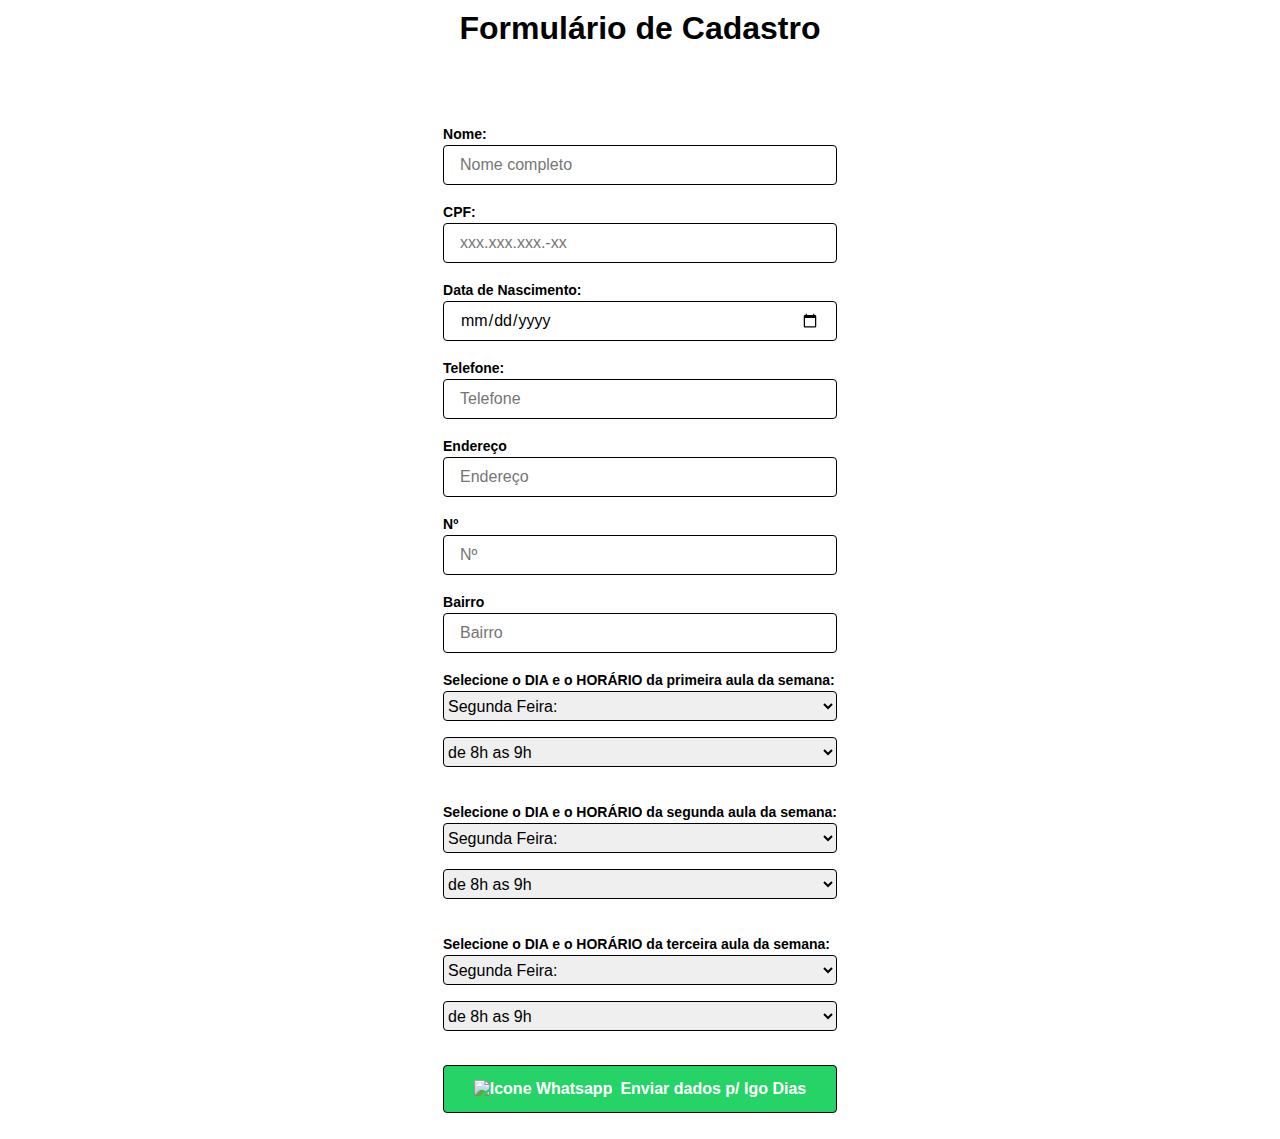
==== index.html @ da079c78 "adicionando código" ====
<!DOCTYPE html>
<html lang="pt-br">

<head>
  <meta charset="UTF-8">
  <meta http-equiv="X-UA-Compatible" content="IE=edge">
  <meta name="viewport" content="width=device-width, initial-scale=1.0">
  <title>Pré Matrícula</title>
  <link rel="stylesheet" href="style.css">
</head>

<body>

  <h1>Formulário de Cadastro</h1>
  <br><br>
  </p>

  <!-- Sem redirecionamento -->
  <!-- <form action="#" method="get" onsubmit="abrirWhatsapp()">
    <input type="text" name="nome" id="nome" placeholder="Nome" required><br>
    <input type="tel" name="telefone" id="telefone" placeholder="Telefone" required><br>
    <input type="email" name="email" id="email" placeholder="E-mail" required><br>
    <textarea name="msg" id="msg" placeholder="Mensagem" cols="30" rows="5" required></textarea><br>
    <button type="submit"><img src="assets/whatsapp.svg" alt="Icone Whatsapp"><span>Enviar dados p/ Whatsapp</span>
    </button>
  </form> -->

  <!-- Com redirecionamento p/ página: obrigado.html -->
  <form action="obrigado.html" method="get" onsubmit="abrirWhatsapp()">
    <p class="cadastro">Nome:</p>
    <input type="text" name="nome" id="nome" placeholder="Nome completo" required><br>
    <p class="cadastro">CPF:</p>
    <input type="text" name="cpf" id="cpf" placeholder="xxx.xxx.xxx.-xx" required><br>
    <p class="cadastro">Data de Nascimento:</p>
    <input type="date" name="data" id="data" placeholder="Data de Nascimento" required><br>
    <p class="cadastro">Telefone:</p>
    <input type="tel" name="telefone" id="telefone" placeholder="Telefone" required><br>
    <p class="cadastro">Endereço</p>
    <input type="text" name="endereco" id="endereco" placeholder="Endereço" required><br>
    <p class="cadastro">Nº</p>
    <input type="text" name="n" id="n" placeholder="Nº" required>
    <p class="cadastro">Bairro</p>
    <input type="text" name="bairro" id="bairro" placeholder="Bairro" required>

    <p class="cadastro">Selecione o DIA e o HORÁRIO da primeira aula da semana:</p>
    <select name="select" id="semana1">
        <option value="Segunda Feira" selected>Segunda Feira:</option>
        <option value="Terça Feira">Terça Feira</option>
        <option value="Quarta Feira">Quarta Feira</option>
        <option value="Quinta Feira">Quinta Feira</option>
        <option value="Sexta Feira">Sexta Feira</option>
        <option value="Sabado">Sabado</option>
    </select>

    <select name="select" id="horario1">
      <option value="de 8h as 9h" selected>de 8h as 9h</option>
      <option value="de 9h as 10h" >de 9h as 10h</option>
      <option value="de 10h as 11h">de 10h as 11h</option>
      <option value="de 11h as 12h">de 11h as 12h</option>
      <option value="de 13h as 14h">de 13h as 14h</option>
      <option value="de 14h as 15h">de 14h as 15h</option>
      <option value="de 15h as 16h">de 15h as 16h</option>
      <option value="de 16h as 17h">de 16h as 17h</option>
      <option value="de 17h as 18h">de 17h as 18h</option>
      <option value="de 18h as 19h">de 18h as 19h</option>
  </select>
  <br>
  <br>
  <p class="cadastro">Selecione o DIA e o HORÁRIO da segunda aula da semana:</p>
  <select name="select" id="semana2">
      <option value="Segunda Feira" selected>Segunda Feira:</option>
      <option value="Terça Feira">Terça Feira</option>
      <option value="Quarta Feira">Quarta Feira</option>
      <option value="Quinta Feira">Quinta Feira</option>
      <option value="Sexta Feira">Sexta Feira</option>
      <option value="Sabado">Sabado</option>
  </select>

  <select name="select" id="horario2">
    <option value="de 8h as 9h" selected>de 8h as 9h</option>
    <option value="de 9h as 10h" >de 9h as 10h</option>
    <option value="de 10h as 11h">de 10h as 11h</option>
    <option value="de 11h as 12h">de 11h as 12h</option>
    <option value="de 13h as 14h">de 13h as 14h</option>
    <option value="de 14h as 15h">de 14h as 15h</option>
    <option value="de 15h as 16h">de 15h as 16h</option>
    <option value="de 16h as 17h">de 16h as 17h</option>
    <option value="de 17h as 18h">de 17h as 18h</option>
    <option value="de 18h as 19h">de 18h as 19h</option>
</select>
<br>
<br>
<p class="cadastro">Selecione o DIA e o HORÁRIO da terceira aula da semana:</p>
<select name="select" id="semana3">
    <option value="Segunda Feira" selected>Segunda Feira:</option>
    <option value="Terça Feira">Terça Feira</option>
    <option value="Quarta Feira">Quarta Feira</option>
    <option value="Quinta Feira">Quinta Feira</option>
    <option value="Sexta Feira">Sexta Feira</option>
    <option value="Sabado">Sabado</option>
</select>

<select name="select" id="horario3">
  <option value="de 8h as 9h" selected>de 8h as 9h</option>
  <option value="de 9h as 10h" >de 9h as 10h</option>
  <option value="de 10h as 11h">de 10h as 11h</option>
  <option value="de 11h as 12h">de 11h as 12h</option>
  <option value="de 13h as 14h">de 13h as 14h</option>
  <option value="de 14h as 15h">de 14h as 15h</option>
  <option value="de 15h as 16h">de 15h as 16h</option>
  <option value="de 16h as 17h">de 16h as 17h</option>
  <option value="de 17h as 18h">de 17h as 18h</option>
  <option value="de 18h as 19h">de 18h as 19h</option>
</select>
<br>
<br>
    <button type="submit"><img src="assets/whatsapp.svg" alt="Icone Whatsapp"><span>Enviar dados p/ Igo Dias</span>
  </form>

  <script>
    function abrirWhatsapp() {
      var nome = document.getElementById("nome").value;
      var cpf = document.getElementById("cpf").value;
      var data = document.getElementById("data").value;
      var telefone = document.getElementById("telefone").value;
      var endereco = document.getElementById("endereco").value;
      var n = document.getElementById("n").value;
      var bairro = document.getElementById("bairro").value;

      var semana1 = document.getElementById("semana1").value;
      var horario1 = document.getElementById("horario1").value;

      var semana2 = document.getElementById("semana2").value;
      var horario2 = document.getElementById("horario2").value;

      var semana3 = document.getElementById("semana3").value;
      var horario3 = document.getElementById("horario3").value;

      var url = "https://wa.me/5599984470177?text=" // Seu numero
        + "*Formulário de Cadastro*" + "%0a" // Mensagem personalizada
        + "%0a" // Quebra de linha
        + "*Nome*: " + nome + "%0a" // Dados do formulário
        + "*CPF*: " + cpf + "%0a"
        + "*Endereço*: " + endereco + "%0a"
        + "*Nº*: " + n + "%0a"
        + "*Telefone*: " + telefone + "%0a"

        + "*Primeiro horário*: " + semana1 + "%0a"
        + "*horario*: " + horario1 + "%0a"

        + "*Segundo horário*: " + semana2 + "%0a"
        + "*horario*: " + horario2 + "%0a"

        + "*Terceiro horário*: " + semana3 + "%0a"
        + "*horario*: " + horario3 + "%0a"; 
      window.open(url, '_blank').focus();
    }
  </script>

</body>

</html>
---- style.css ----
* {
  padding: 0;
  margin: 0;
  font-family: sans-serif;
  box-sizing: border-box;
  border: none;
  text-decoration: none;
}

body {
  display: grid;
  place-content: center;
  width: 100%;
  max-width: 400px;
  margin: 10px auto;

  background-color: #ffffff;
  color: #000000;
}

h1,
p,
a {
  text-align: center;
}


p {
  font-size: 14px;
  margin-top: 16px;
  margin-bottom: 24px;
}

p.cadastro{
  text-align: left;
  font-weight: bold;
  margin-top: 3px;
  margin-bottom: 3px;
}

input,
textarea,
button{
  width: 100%;
  margin-bottom: 16px;
  border-radius: 4px;
  font-size: 16px;
  border: 1px solid black;
}

select {
  width: 100%;
  height: 30px;
  margin-bottom: 16px;
  border-radius: 4px;
  font-size: 16px;
  border: 1px solid black;
}

input,
textarea {
  padding: 16px;
}

input,
button {
  height: 40px;
}

button {
  cursor: pointer;
  background-color: #25d366;
  color: #ffffff;
  display: flex;
  align-items: center;
  justify-content: center;
  font-weight: bold;
  height: 48px;
}

button img {
  margin-right: 8px;
}

a {
  color: #25d366;
}
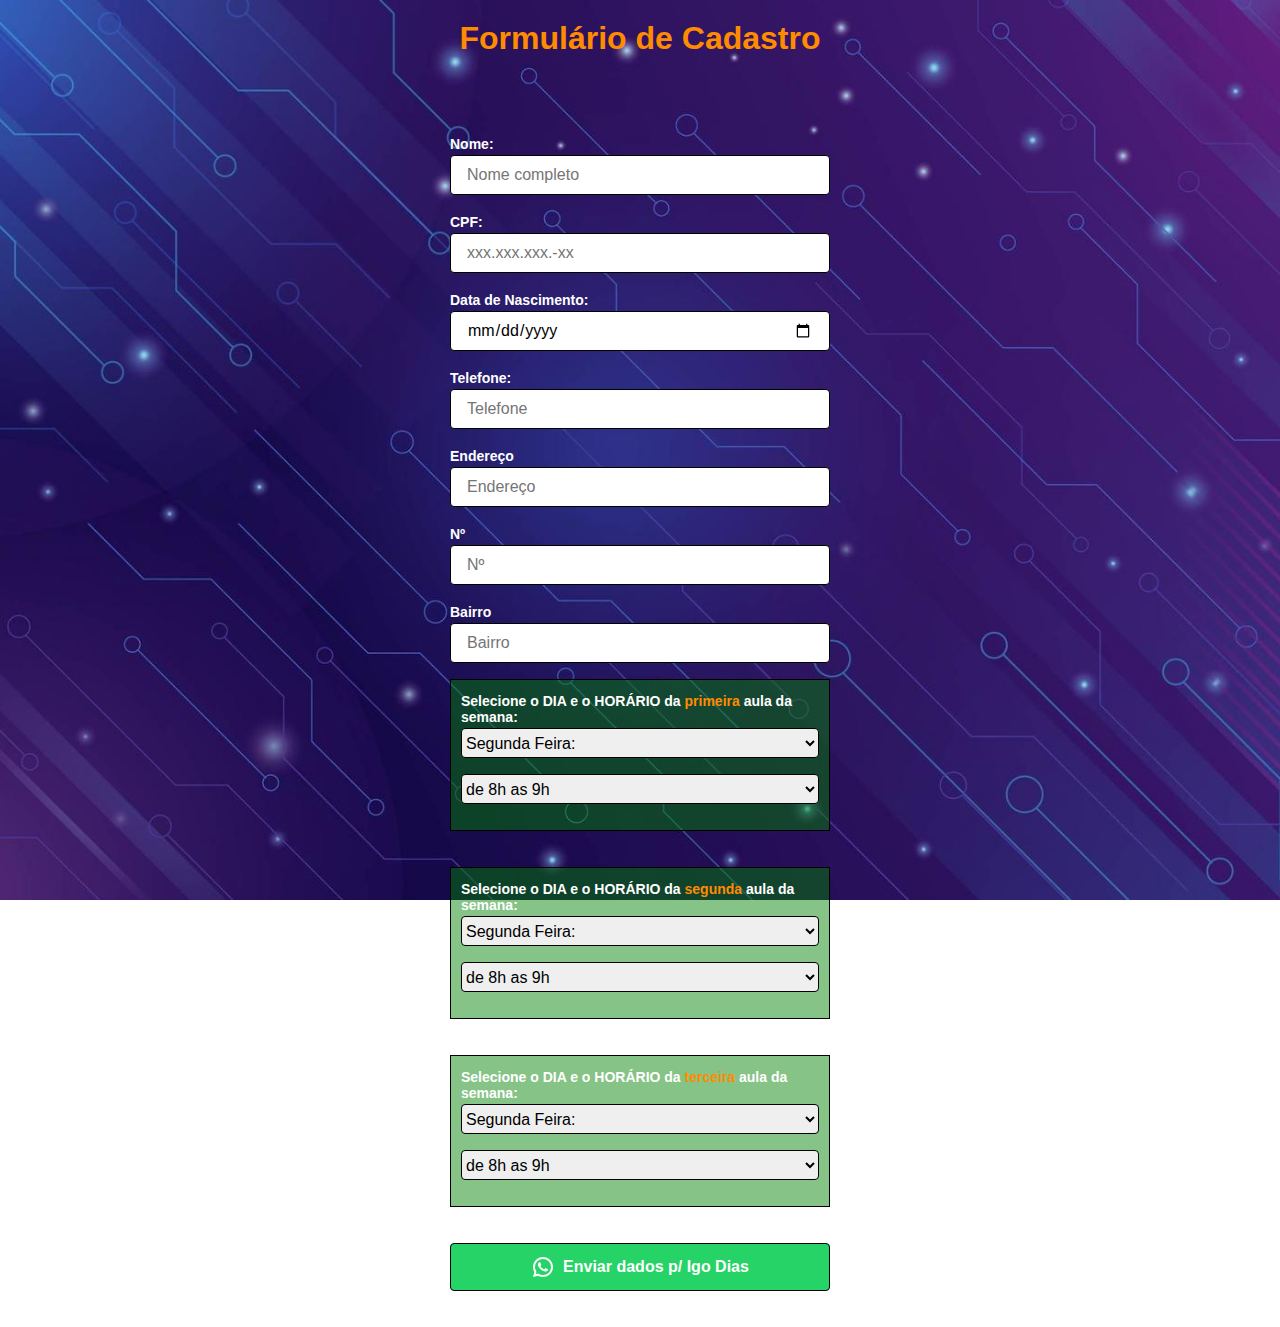
==== commit 8522a390: "deixando as coisa mais bonitas" ====
--- a/index.html
+++ b/index.html
@@ -42,8 +42,34 @@
     <p class="cadastro">Bairro</p>
     <input type="text" name="bairro" id="bairro" placeholder="Bairro" required>
 
-    <p class="cadastro">Selecione o DIA e o HORÁRIO da primeira aula da semana:</p>
-    <select name="select" id="semana1">
+    <div class="horario">
+      <p class="cadastro">Selecione o DIA e o HORÁRIO da <strong class="importante">primeira</strong> aula da semana:</p>
+      <select name="select" id="semana1">
+          <option value="Segunda Feira" selected>Segunda Feira:</option>
+          <option value="Terça Feira">Terça Feira</option>
+          <option value="Quarta Feira">Quarta Feira</option>
+          <option value="Quinta Feira">Quinta Feira</option>
+          <option value="Sexta Feira">Sexta Feira</option>
+          <option value="Sabado">Sabado</option>
+      </select>
+      <select name="select" id="horario1">
+        <option value="de 8h as 9h" selected>de 8h as 9h</option>
+        <option value="de 9h as 10h" >de 9h as 10h</option>
+        <option value="de 10h as 11h">de 10h as 11h</option>
+        <option value="de 11h as 12h">de 11h as 12h</option>
+        <option value="de 13h as 14h">de 13h as 14h</option>
+        <option value="de 14h as 15h">de 14h as 15h</option>
+        <option value="de 15h as 16h">de 15h as 16h</option>
+        <option value="de 16h as 17h">de 16h as 17h</option>
+        <option value="de 17h as 18h">de 17h as 18h</option>
+        <option value="de 18h as 19h">de 18h as 19h</option>
+        </select>
+    </div>
+  <br>
+  <br>
+  <div class="horario">
+    <p class="cadastro">Selecione o DIA e o HORÁRIO da <strong class="importante">segunda</strong> aula da semana:</p>
+    <select name="select" id="semana2">
         <option value="Segunda Feira" selected>Segunda Feira:</option>
         <option value="Terça Feira">Terça Feira</option>
         <option value="Quarta Feira">Quarta Feira</option>
@@ -51,8 +77,7 @@
         <option value="Sexta Feira">Sexta Feira</option>
         <option value="Sabado">Sabado</option>
     </select>
-
-    <select name="select" id="horario1">
+    <select name="select" id="horario2">
       <option value="de 8h as 9h" selected>de 8h as 9h</option>
       <option value="de 9h as 10h" >de 9h as 10h</option>
       <option value="de 10h as 11h">de 10h as 11h</option>
@@ -63,11 +88,13 @@
       <option value="de 16h as 17h">de 16h as 17h</option>
       <option value="de 17h as 18h">de 17h as 18h</option>
       <option value="de 18h as 19h">de 18h as 19h</option>
-  </select>
-  <br>
-  <br>
-  <p class="cadastro">Selecione o DIA e o HORÁRIO da segunda aula da semana:</p>
-  <select name="select" id="semana2">
+    </select>
+  </div>
+<br>
+<br>
+<div class="horario">
+  <p class="cadastro">Selecione o DIA e o HORÁRIO da <strong class="importante">terceira</strong> aula da semana:</p>
+  <select name="select" id="semana3">
       <option value="Segunda Feira" selected>Segunda Feira:</option>
       <option value="Terça Feira">Terça Feira</option>
       <option value="Quarta Feira">Quarta Feira</option>
@@ -75,8 +102,8 @@
       <option value="Sexta Feira">Sexta Feira</option>
       <option value="Sabado">Sabado</option>
   </select>
-
-  <select name="select" id="horario2">
+  
+  <select name="select" id="horario3">
     <option value="de 8h as 9h" selected>de 8h as 9h</option>
     <option value="de 9h as 10h" >de 9h as 10h</option>
     <option value="de 10h as 11h">de 10h as 11h</option>
@@ -87,31 +114,8 @@
     <option value="de 16h as 17h">de 16h as 17h</option>
     <option value="de 17h as 18h">de 17h as 18h</option>
     <option value="de 18h as 19h">de 18h as 19h</option>
-</select>
-<br>
-<br>
-<p class="cadastro">Selecione o DIA e o HORÁRIO da terceira aula da semana:</p>
-<select name="select" id="semana3">
-    <option value="Segunda Feira" selected>Segunda Feira:</option>
-    <option value="Terça Feira">Terça Feira</option>
-    <option value="Quarta Feira">Quarta Feira</option>
-    <option value="Quinta Feira">Quinta Feira</option>
-    <option value="Sexta Feira">Sexta Feira</option>
-    <option value="Sabado">Sabado</option>
-</select>
-
-<select name="select" id="horario3">
-  <option value="de 8h as 9h" selected>de 8h as 9h</option>
-  <option value="de 9h as 10h" >de 9h as 10h</option>
-  <option value="de 10h as 11h">de 10h as 11h</option>
-  <option value="de 11h as 12h">de 11h as 12h</option>
-  <option value="de 13h as 14h">de 13h as 14h</option>
-  <option value="de 14h as 15h">de 14h as 15h</option>
-  <option value="de 15h as 16h">de 15h as 16h</option>
-  <option value="de 16h as 17h">de 16h as 17h</option>
-  <option value="de 17h as 18h">de 17h as 18h</option>
-  <option value="de 18h as 19h">de 18h as 19h</option>
-</select>
+  </select>
+</div>
 <br>
 <br>
     <button type="submit"><img src="assets/whatsapp.svg" alt="Icone Whatsapp"><span>Enviar dados p/ Igo Dias</span>
@@ -146,13 +150,13 @@
         + "*Telefone*: " + telefone + "%0a"
 
         + "*Primeiro horário*: " + semana1 + "%0a"
-        + "*horario*: " + horario1 + "%0a"
+        + "*horário*: " + horario1 + "%0a"
 
         + "*Segundo horário*: " + semana2 + "%0a"
-        + "*horario*: " + horario2 + "%0a"
+        + "*horário*: " + horario2 + "%0a"
 
         + "*Terceiro horário*: " + semana3 + "%0a"
-        + "*horario*: " + horario3 + "%0a"; 
+        + "*horário*: " + horario3 + "%0a"; 
       window.open(url, '_blank').focus();
     }
   </script>
--- a/style.css
+++ b/style.css
@@ -8,6 +8,7 @@
 }
 
 body {
+  padding: 10px;
   display: grid;
   place-content: center;
   width: 100%;
@@ -16,15 +17,27 @@
 
   background-color: #ffffff;
   color: #000000;
+  background-image: url(fundo.jpg);
+  background-size: cover;
+  background-position: center bottom;
+  background-repeat: no-repeat;
+  background-attachment: fixed;
 }
 
 h1,
 p,
 a {
   text-align: center;
+  color: white;
 }
 
+h1{
+  color: darkorange;
+}
 
+strong.importante{
+  color: darkorange;
+}
 p {
   font-size: 14px;
   margin-top: 16px;
@@ -85,3 +98,9 @@
 a {
   color: #25d366;
 }
+
+div.horario{
+  background-color: rgba(0, 128, 0, 0.473);
+  border: 1px solid black;
+  padding: 10px;
+}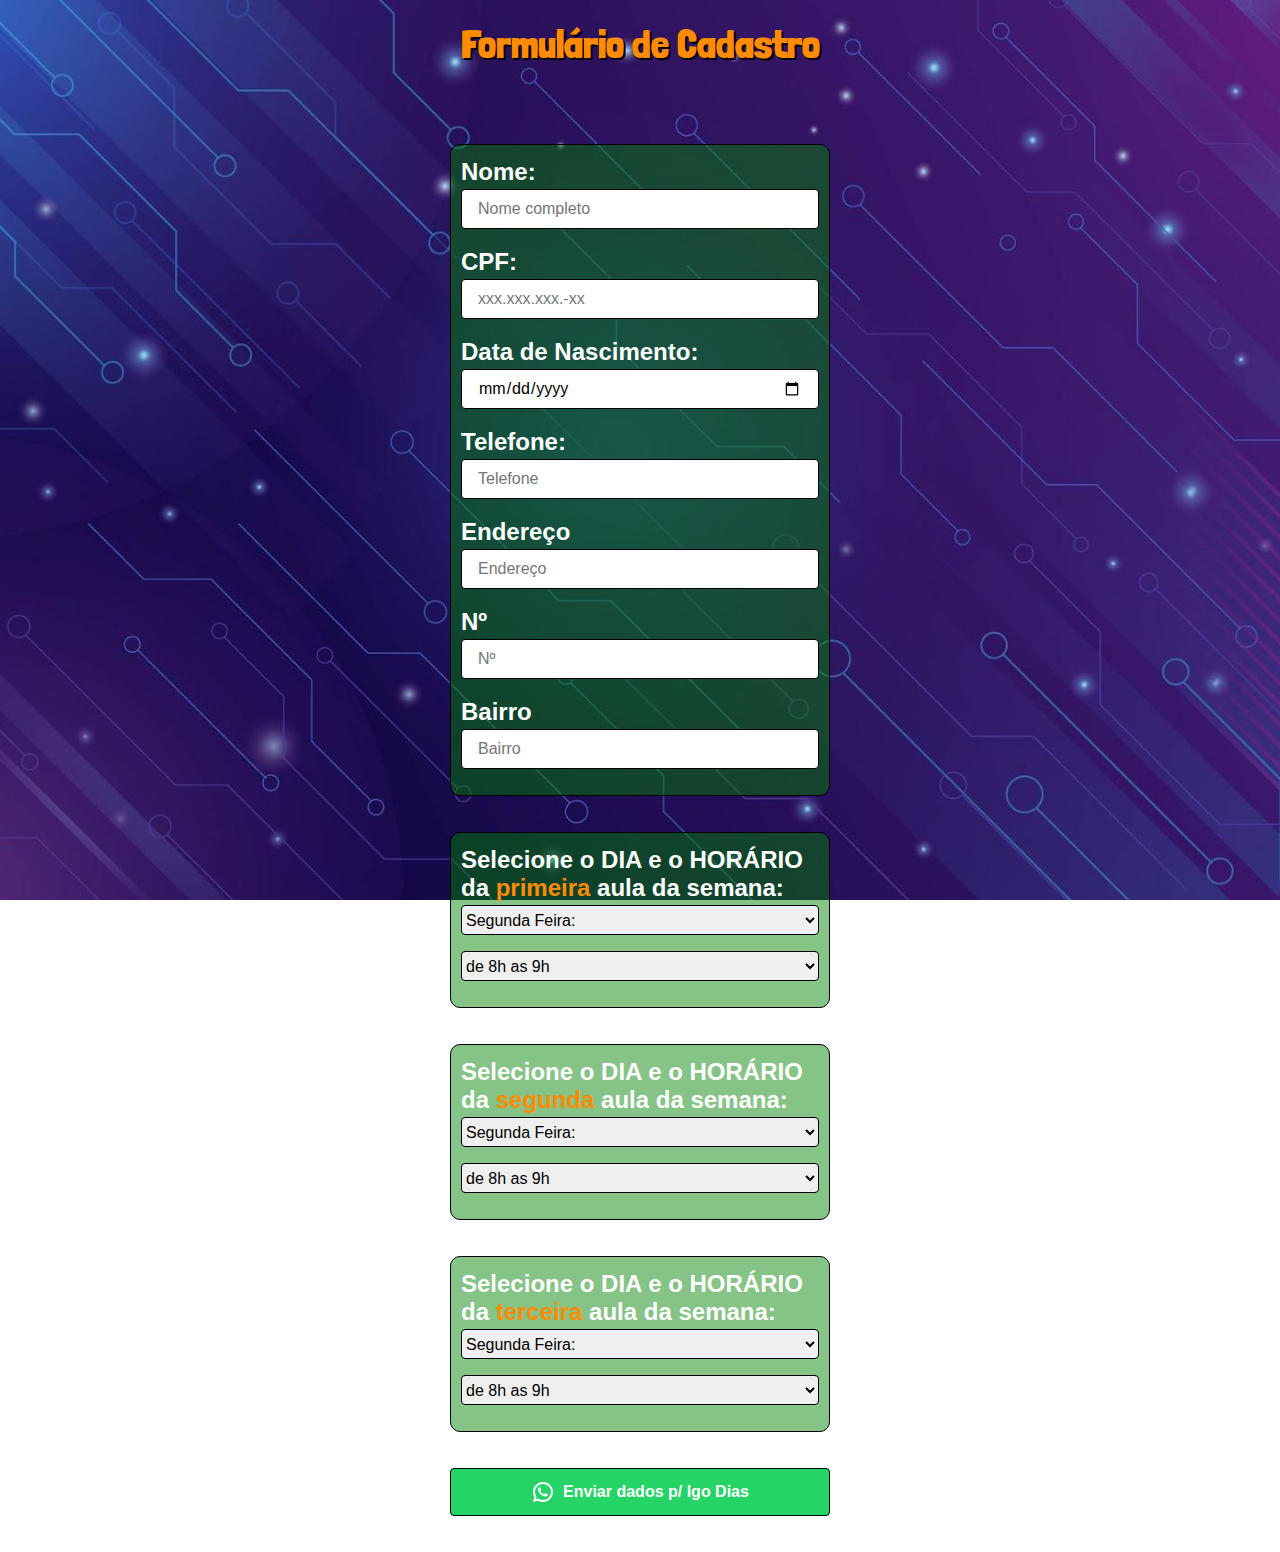
==== commit 0e2a12b8: "testando" ====
--- a/index.html
+++ b/index.html
@@ -27,21 +27,24 @@
 
   <!-- Com redirecionamento p/ página: obrigado.html -->
   <form action="obrigado.html" method="get" onsubmit="abrirWhatsapp()">
-    <p class="cadastro">Nome:</p>
-    <input type="text" name="nome" id="nome" placeholder="Nome completo" required><br>
-    <p class="cadastro">CPF:</p>
-    <input type="text" name="cpf" id="cpf" placeholder="xxx.xxx.xxx.-xx" required><br>
-    <p class="cadastro">Data de Nascimento:</p>
-    <input type="date" name="data" id="data" placeholder="Data de Nascimento" required><br>
-    <p class="cadastro">Telefone:</p>
-    <input type="tel" name="telefone" id="telefone" placeholder="Telefone" required><br>
-    <p class="cadastro">Endereço</p>
-    <input type="text" name="endereco" id="endereco" placeholder="Endereço" required><br>
-    <p class="cadastro">Nº</p>
-    <input type="text" name="n" id="n" placeholder="Nº" required>
-    <p class="cadastro">Bairro</p>
-    <input type="text" name="bairro" id="bairro" placeholder="Bairro" required>
-
+    <div class="horario">
+      <p class="cadastro">Nome:</p>
+      <input type="text" name="nome" id="nome" placeholder="Nome completo" required><br>
+      <p class="cadastro">CPF:</p>
+      <input type="text" name="cpf" id="cpf" placeholder="xxx.xxx.xxx.-xx" required><br>
+      <p class="cadastro">Data de Nascimento:</p>
+      <input type="date" name="data" id="data" placeholder="Data de Nascimento" required><br>
+      <p class="cadastro">Telefone:</p>
+      <input type="tel" name="telefone" id="telefone" placeholder="Telefone" required><br>
+      <p class="cadastro">Endereço</p>
+      <input type="text" name="endereco" id="endereco" placeholder="Endereço" required><br>
+      <p class="cadastro">Nº</p>
+      <input type="text" name="n" id="n" placeholder="Nº" required>
+      <p class="cadastro">Bairro</p>
+      <input type="text" name="bairro" id="bairro" placeholder="Bairro" required>
+    </div>
+    <br>
+    <br>
     <div class="horario">
       <p class="cadastro">Selecione o DIA e o HORÁRIO da <strong class="importante">primeira</strong> aula da semana:</p>
       <select name="select" id="semana1">
@@ -148,13 +151,13 @@
         + "*Endereço*: " + endereco + "%0a"
         + "*Nº*: " + n + "%0a"
         + "*Telefone*: " + telefone + "%0a"
-
+        + "%0a"
         + "*Primeiro horário*: " + semana1 + "%0a"
         + "*horário*: " + horario1 + "%0a"
-
+        + "%0a"
         + "*Segundo horário*: " + semana2 + "%0a"
         + "*horário*: " + horario2 + "%0a"
-
+        + "%0a"
         + "*Terceiro horário*: " + semana3 + "%0a"
         + "*horário*: " + horario3 + "%0a"; 
       window.open(url, '_blank').focus();
--- a/style.css
+++ b/style.css
@@ -1,3 +1,5 @@
+@charset "UTF-8";
+@import url('https://fonts.googleapis.com/css2?family=Londrina+Solid&display=swap');
 * {
   padding: 0;
   margin: 0;
@@ -32,14 +34,17 @@
 }
 
 h1{
+  font-family: 'Londrina Solid', cursive;
+  font-size: 2.5em;
   color: darkorange;
+  text-shadow: 2px 2px black;
 }
 
 strong.importante{
   color: darkorange;
 }
 p {
-  font-size: 14px;
+  font-size: 1.5em;
   margin-top: 16px;
   margin-bottom: 24px;
 }
@@ -101,6 +106,7 @@
 
 div.horario{
   background-color: rgba(0, 128, 0, 0.473);
+  border-radius: 10px;
   border: 1px solid black;
   padding: 10px;
 }